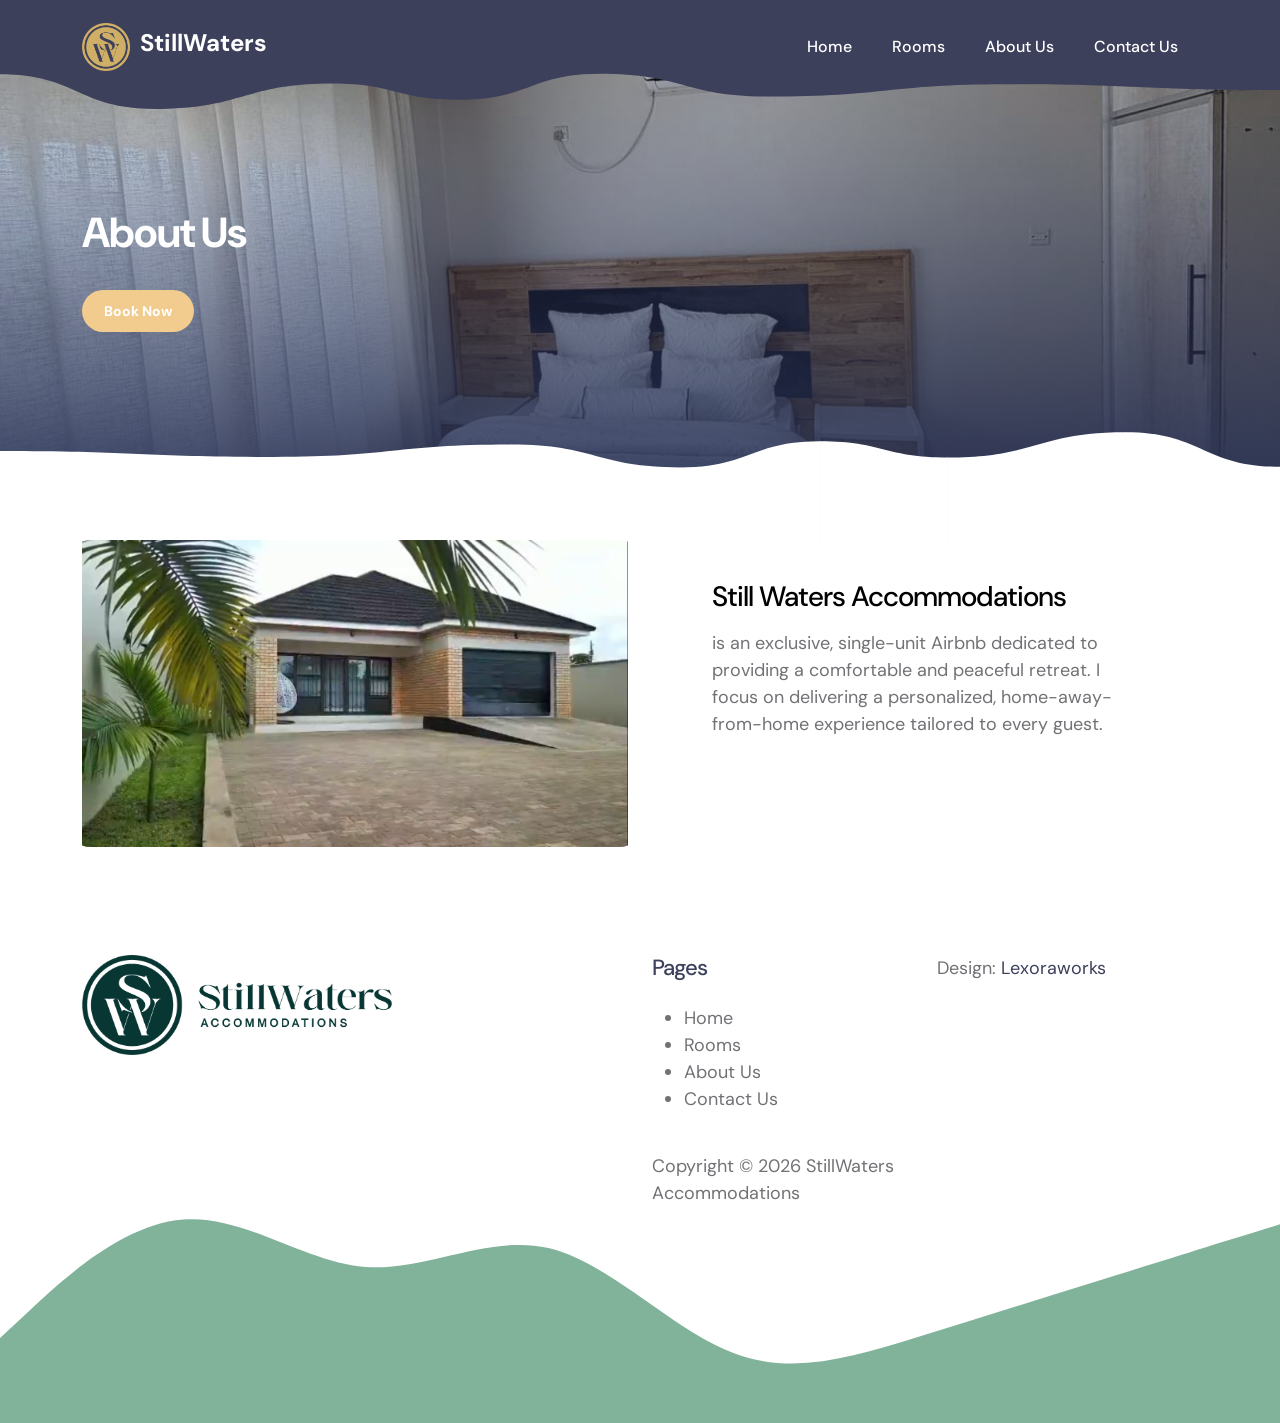
==== aboutUs.html @ 7db66207 "initial stillwaters" ====
<!doctype html>
<html lang="en">
  <head>
    <meta charset="utf-8" />
    <meta name="viewport" content="width=device-width, initial-scale=1" />

    <meta name="description" content="" />
    <meta name="author" content="" />

    <title>About Us</title>

    <!-- CSS FILES -->
    <link rel="preconnect" href="https://fonts.googleapis.com" />

    <link rel="preconnect" href="https://fonts.gstatic.com" crossorigin />

    <link
      href="https://fonts.googleapis.com/css2?family=DM+Sans:ital,wght@0,400;0,500;0,700;1,400&display=swap"
      rel="stylesheet"
    />

    <link href="css/bootstrap.min.css" rel="stylesheet" />

    <link href="css/bootstrap-icons.css" rel="stylesheet" />

    <link href="css/templatemo-tiya-golf-club.css" rel="stylesheet" />

    <!--

TemplateMo 587 Tiya Golf Club

https://templatemo.com/tm-587-tiya-golf-club

-->
  </head>

  <body>
    <main>
      <nav class="navbar navbar-expand-lg">
        <div class="container">
          <a class="navbar-brand d-flex align-items-center" href="index.html">
            <img
              src="/images/logo/Logo Icon copy.png"
              class="navbar-brand-image img-fluid"
              alt="Still Water"
            />
            <span class="navbar-brand-text"> StillWaters </span>
          </a>

          <div class="d-lg-none ms-auto me-3">
            <a
              class="btn custom-btn custom-border-btn"
              data-bs-toggle="offcanvas"
              href="#offcanvasExample"
              role="button"
              aria-controls="offcanvasExample"
              >Member Login</a
            >
          </div>

          <button
            class="navbar-toggler"
            type="button"
            data-bs-toggle="collapse"
            data-bs-target="#navbarNav"
            aria-controls="navbarNav"
            aria-expanded="false"
            aria-label="Toggle navigation"
          >
            <span class="navbar-toggler-icon"></span>
          </button>

          <div class="collapse navbar-collapse" id="navbarNav">
            <ul class="navbar-nav ms-lg-auto">
              <li>
                <a href="index.html" class="nav-link click-scroll">Home</a>
              </li>
              <li>
                <a href="/rooms.html" class="nav-link click-scroll">Rooms</a>
              </li>
              <li>
                <a href="aboutUs.html" class="nav-link click-scroll"
                  >About Us</a
                >
              </li>
              <li>
                <a href="contact.html" class="nav-link click-scroll"
                  >Contact Us</a
                >
              </li>
            </ul>

            <!-- <div class="d-none d-lg-block ms-lg-3">
              <a
                class="btn custom-btn custom-border-btn"
                data-bs-toggle="offcanvas"
                href="#offcanvasExample"
                role="button"
                aria-controls="offcanvasExample"
                >Member Login</a
              >
            </div> -->
          </div>
        </div>
      </nav>

      <div
        class="offcanvas offcanvas-end"
        data-bs-scroll="true"
        tabindex="-1"
        id="offcanvasExample"
        aria-labelledby="offcanvasExampleLabel"
      >
        <div class="offcanvas-header">
          <h5 class="offcanvas-title" id="offcanvasExampleLabel">
            Member Login
          </h5>

          <button
            type="button"
            class="btn-close"
            data-bs-dismiss="offcanvas"
            aria-label="Close"
          ></button>
        </div>

        <div class="offcanvas-body d-flex flex-column">
          <form
            class="custom-form member-login-form"
            action="#"
            method="post"
            role="form"
          >
            <div class="member-login-form-body">
              <div class="mb-4">
                <label class="form-label mb-2" for="member-login-number"
                  >Membership No.</label
                >

                <input
                  type="text"
                  name="member-login-number"
                  id="member-login-number"
                  class="form-control"
                  placeholder="11002560"
                  required
                />
              </div>

              <div class="mb-4">
                <label class="form-label mb-2" for="member-login-password"
                  >Password</label
                >

                <input
                  type="password"
                  name="member-login-password"
                  id="member-login-password"
                  pattern="[0-9a-zA-Z]{4,10}"
                  class="form-control"
                  placeholder="Password"
                  required=""
                />
              </div>

              <div class="form-check mb-4">
                <input
                  class="form-check-input"
                  type="checkbox"
                  value=""
                  id="flexCheckDefault"
                />

                <label class="form-check-label" for="flexCheckDefault">
                  Remember me
                </label>
              </div>

              <div class="col-lg-5 col-md-7 col-8 mx-auto">
                <button type="submit" class="form-control">Login</button>
              </div>

              <div class="text-center my-4">
                <a href="#">Forgotten password?</a>
              </div>
            </div>
          </form>

          <div class="mt-auto mb-5">
            <p>
              <strong class="text-white me-3">Any Questions?</strong>

              <a href="tel: 010-020-0340" class="contact-link">
                010-020-0340
              </a>
            </p>
          </div>
        </div>

        <svg xmlns="http://www.w3.org/2000/svg" viewBox="0 0 1440 320">
          <path
            fill="#3D405B"
            fill-opacity="1"
            d="M0,224L34.3,192C68.6,160,137,96,206,90.7C274.3,85,343,139,411,144C480,149,549,107,617,122.7C685.7,139,754,213,823,240C891.4,267,960,245,1029,224C1097.1,203,1166,181,1234,160C1302.9,139,1371,117,1406,106.7L1440,96L1440,320L1405.7,320C1371.4,320,1303,320,1234,320C1165.7,320,1097,320,1029,320C960,320,891,320,823,320C754.3,320,686,320,617,320C548.6,320,480,320,411,320C342.9,320,274,320,206,320C137.1,320,69,320,34,320L0,320Z"
          ></path>
        </svg>
      </div>

      <section
        class="hero-section hero-50 d-flex justify-content-center align-items-center"
        id="section_1"
      >
        <div class="section-overlay"></div>

        <svg
          viewBox="0 0 1962 178"
          xmlns="http://www.w3.org/2000/svg"
          xmlns:xlink="http://www.w3.org/1999/xlink"
        >
          <path
            fill="#3D405B"
            d="M 0 114 C 118.5 114 118.5 167 237 167 L 237 167 L 237 0 L 0 0 Z"
            stroke-width="0"
          ></path>
          <path
            fill="#3D405B"
            d="M 236 167 C 373 167 373 128 510 128 L 510 128 L 510 0 L 236 0 Z"
            stroke-width="0"
          ></path>
          <path
            fill="#3D405B"
            d="M 509 128 C 607 128 607 153 705 153 L 705 153 L 705 0 L 509 0 Z"
            stroke-width="0"
          ></path>
          <path
            fill="#3D405B"
            d="M 704 153 C 812 153 812 113 920 113 L 920 113 L 920 0 L 704 0 Z"
            stroke-width="0"
          ></path>
          <path
            fill="#3D405B"
            d="M 919 113 C 1048.5 113 1048.5 148 1178 148 L 1178 148 L 1178 0 L 919 0 Z"
            stroke-width="0"
          ></path>
          <path
            fill="#3D405B"
            d="M 1177 148 C 1359.5 148 1359.5 129 1542 129 L 1542 129 L 1542 0 L 1177 0 Z"
            stroke-width="0"
          ></path>
          <path
            fill="#3D405B"
            d="M 1541 129 C 1751.5 129 1751.5 138 1962 138 L 1962 138 L 1962 0 L 1541 0 Z"
            stroke-width="0"
          ></path>
        </svg>

        <div class="container">
          <div class="row">
            <div class="col-lg-6 col-12">
              <h1 class="text-white mb-4 pb-2">About Us</h1>

              <a href="#section_2" class="btn custom-btn smoothscroll me-3"
                >Book Now</a
              >
            </div>
          </div>
        </div>

        <svg
          viewBox="0 0 1962 178"
          xmlns="http://www.w3.org/2000/svg"
          xmlns:xlink="http://www.w3.org/1999/xlink"
        >
          <path
            fill="#ffffff"
            d="M 0 114 C 118.5 114 118.5 167 237 167 L 237 167 L 237 0 L 0 0 Z"
            stroke-width="0"
          ></path>
          <path
            fill="#ffffff"
            d="M 236 167 C 373 167 373 128 510 128 L 510 128 L 510 0 L 236 0 Z"
            stroke-width="0"
          ></path>
          <path
            fill="#ffffff"
            d="M 509 128 C 607 128 607 153 705 153 L 705 153 L 705 0 L 509 0 Z"
            stroke-width="0"
          ></path>
          <path
            fill="#ffffff"
            d="M 704 153 C 812 153 812 113 920 113 L 920 113 L 920 0 L 704 0 Z"
            stroke-width="0"
          ></path>
          <path
            fill="#ffffff"
            d="M 919 113 C 1048.5 113 1048.5 148 1178 148 L 1178 148 L 1178 0 L 919 0 Z"
            stroke-width="0"
          ></path>
          <path
            fill="#ffffff"
            d="M 1177 148 C 1359.5 148 1359.5 129 1542 129 L 1542 129 L 1542 0 L 1177 0 Z"
            stroke-width="0"
          ></path>
          <path
            fill="#ffffff"
            d="M 1541 129 C 1751.5 129 1751.5 138 1962 138 L 1962 138 L 1962 0 L 1541 0 Z"
            stroke-width="0"
          ></path>
        </svg>
      </section>

      <section
        class="events-section events-detail-section section-padding"
        id="section_2"
      >
        <div class="container">
          <div class="row">
            <div class="col-lg-6 custom-block-image-wrap">
              <img
                src="/images/outside2.jpg"
                class="custom-block-image img-fluid"
                alt=""
              />
            </div>
            <div class="col-lg-6 col-md-8 col-12 mx-auto">
              <div class="custom-block-info">
                <h3 class="mb-3">Still Waters Accommodations</h3>

                <p>
                  is an exclusive, single-unit Airbnb dedicated to providing a
                  comfortable and peaceful retreat. I focus on delivering a
                  personalized, home-away-from-home experience tailored to every
                  guest.
                </p>
              </div>
            </div>
          </div>
        </div>
      </section>
    </main>

    <footer class="site-footer">
      <div class="container mt-2">
        <div class="row">
          <div class="col-lg-6 col-12 me-auto mb-5 mb-lg-0">
            <a class="navbar-brand d-flex align-items-center" href="index.html">
              <img
                src="/images/logo/Primary Logo.png"
                alt=""
                style="height: 100px"
              />
            </a>
          </div>

          <div class="col-lg-3 col-12">
            <h5 class="site-footer-title mb-4">Pages</h5>
            <ul>
              <li>
                <a href="index.html" class="nav-link click-scroll">Home</a>
              </li>
              <li>
                <a href="/rooms.html" class="nav-link click-scroll">Rooms</a>
              </li>
              <li>
                <a href="/aboutUs.html" class="nav-link click-scroll"
                  >About Us</a
                >
              </li>
              <li>
                <a href="contact.html" class="nav-link click-scroll"
                  >Contact Us</a
                >
              </li>
            </ul>

            <br />
            <p class="copyright-text">
              Copyright © 2026 StillWaters Accommodations
            </p>
          </div>

          <div class="col-lg-3 col-12 ms-auto">
            <!-- <ul class="social-icon mt-lg-5 mt-3 mb-4">
                                <li class="social-icon-item">
                                    <a href="#" class="social-icon-link bi-instagram"></a>
                                </li>

                                <li class="social-icon-item">
                                    <a href="#" class="social-icon-link bi-twitter"></a>
                                </li>

                                <li class="social-icon-item">
                                    <a href="#" class="social-icon-link bi-whatsapp"></a>
                                </li>
                            </ul> -->
            <p class="copyright-text">
              Design:
              <a href="https://lexoraworks.com/" target="_blank">Lexoraworks</a>
            </p>
          </div>
        </div>
      </div>

      <svg xmlns="http://www.w3.org/2000/svg" viewBox="0 0 1440 320">
        <path
          fill="#81B29A"
          fill-opacity="1"
          d="M0,224L34.3,192C68.6,160,137,96,206,90.7C274.3,85,343,139,411,144C480,149,549,107,617,122.7C685.7,139,754,213,823,240C891.4,267,960,245,1029,224C1097.1,203,1166,181,1234,160C1302.9,139,1371,117,1406,106.7L1440,96L1440,320L1405.7,320C1371.4,320,1303,320,1234,320C1165.7,320,1097,320,1029,320C960,320,891,320,823,320C754.3,320,686,320,617,320C548.6,320,480,320,411,320C342.9,320,274,320,206,320C137.1,320,69,320,34,320L0,320Z"
        ></path>
      </svg>
    </footer>

    <!-- JAVASCRIPT FILES -->
    <script src="js/jquery.min.js"></script>
    <script src="js/bootstrap.bundle.min.js"></script>
    <script src="js/jquery.sticky.js"></script>
    <script src="js/custom.js"></script>
  </body>
</html>
---- css/templatemo-tiya-golf-club.css ----
/*

TemplateMo 587 Tiya Golf Club

https://templatemo.com/tm-587-tiya-golf-club

*/

/*---------------------------------------
  CUSTOM PROPERTIES ( VARIABLES )             
-----------------------------------------*/
:root {
  --white-color: #ffffff;
  --primary-color: #81b29a;
  --secondary-color: #3d405b;
  --section-bg-color: #f4f1de;
  --custom-btn-bg-color: #f2cc8f;
  --custom-btn-bg-hover-color: #e07a5f;
  --dark-color: #000000;
  --p-color: #717275;
  --link-hover-color: #f2cc8f;

  --body-font-family: "DM Sans", sans-serif;

  --h1-font-size: 42px;
  --h2-font-size: 36px;
  --h3-font-size: 28px;
  --h4-font-size: 24px;
  --h5-font-size: 22px;
  --h6-font-size: 20px;
  --p-font-size: 18px;
  --menu-font-size: 16px;
  --btn-font-size: 14px;

  --border-radius-large: 100px;
  --border-radius-medium: 20px;
  --border-radius-small: 10px;

  --font-weight-normal: 400;
  --font-weight-medium: 500;
  --font-weight-bold: 700;
}

body {
  background-color: var(--white-color);
  font-family: var(--body-font-family);
}

/*---------------------------------------
  TYPOGRAPHY               
-----------------------------------------*/

h2,
h3,
h4,
h5,
h6 {
  color: var(--dark-color);
}

h1,
h2,
h3,
h4,
h5,
h6 {
  font-weight: var(--font-weight-medium);
  letter-spacing: -1px;
}

h1 {
  font-size: var(--h1-font-size);
  font-weight: var(--font-weight-bold);
}

h2 {
  font-size: var(--h2-font-size);
  font-weight: var(--font-weight-bold);
}

h3 {
  font-size: var(--h3-font-size);
}

h4 {
  font-size: var(--h4-font-size);
}

h5 {
  font-size: var(--h5-font-size);
}

h6 {
  font-size: var(--h6-font-size);
}

p {
  color: var(--p-color);
  font-size: var(--p-font-size);
  font-weight: var(--font-weight-normal);
}

ul li {
  color: var(--p-color);
  font-size: var(--p-font-size);
  font-weight: var(--font-weight-normal);
}

a,
button {
  touch-action: manipulation;
  transition: all 0.3s;
}

a {
  display: inline-block;
  color: var(--secondary-color);
  text-decoration: none;
}

a:hover {
  color: var(--link-hover-color);
}

b,
strong {
  font-weight: var(--font-weight-bold);
}

/*---------------------------------------
  SECTION               
-----------------------------------------*/
.section-bg {
  background-color: var(--section-bg-color);
}

.section-padding {
  padding-top: 100px;
  padding-bottom: 100px;
}

.section-overlay {
  content: "";
  background: rgba(0, 0, 0, 0)
    linear-gradient(rgba(39, 48, 83, 0.01) 0%, rgb(39, 48, 83) 100%) repeat
    scroll 0% 0%;
  position: absolute;
  top: 0;
  right: 0;
  bottom: 0;
  left: 0;
}

::selection {
  background-color: var(--primary-color);
  color: var(--white-color);
}

/*---------------------------------------
  ANIMATED HEADLINE               
-----------------------------------------*/
.cd-words-wrapper {
  display: inline-block;
  position: relative;
  text-align: left;
}

.cd-words-wrapper b {
  color: var(--link-hover-color);
  display: inline-block;
  position: absolute;
  white-space: nowrap;
  left: 0;
  top: 0;
}

.cd-words-wrapper b.is-visible {
  position: relative;
}

.no-js .cd-words-wrapper b {
  opacity: 0;
}

.no-js .cd-words-wrapper b.is-visible {
  opacity: 1;
}

.cd-headline.rotate-1 .cd-words-wrapper {
  -webkit-perspective: 300px;
  -moz-perspective: 300px;
  perspective: 300px;
}
.cd-headline.rotate-1 b {
  opacity: 0;
  -webkit-transform-origin: 50% 100%;
  -moz-transform-origin: 50% 100%;
  -ms-transform-origin: 50% 100%;
  -o-transform-origin: 50% 100%;
  transform-origin: 50% 100%;
  -webkit-transform: rotateX(180deg);
  -moz-transform: rotateX(180deg);
  -ms-transform: rotateX(180deg);
  -o-transform: rotateX(180deg);
  transform: rotateX(180deg);
}
.cd-headline.rotate-1 b.is-visible {
  opacity: 1;
  -webkit-transform: rotateX(0deg);
  -moz-transform: rotateX(0deg);
  -ms-transform: rotateX(0deg);
  -o-transform: rotateX(0deg);
  transform: rotateX(0deg);
  -webkit-animation: cd-rotate-1-in 1.2s;
  -moz-animation: cd-rotate-1-in 1.2s;
  animation: cd-rotate-1-in 1.2s;
}
.cd-headline.rotate-1 b.is-hidden {
  -webkit-transform: rotateX(180deg);
  -moz-transform: rotateX(180deg);
  -ms-transform: rotateX(180deg);
  -o-transform: rotateX(180deg);
  transform: rotateX(180deg);
  -webkit-animation: cd-rotate-1-out 1.2s;
  -moz-animation: cd-rotate-1-out 1.2s;
  animation: cd-rotate-1-out 1.2s;
}

@-webkit-keyframes cd-rotate-1-in {
  0% {
    -webkit-transform: rotateX(180deg);
    opacity: 0;
  }
  35% {
    -webkit-transform: rotateX(120deg);
    opacity: 0;
  }
  65% {
    opacity: 0;
  }
  100% {
    -webkit-transform: rotateX(360deg);
    opacity: 1;
  }
}
@-moz-keyframes cd-rotate-1-in {
  0% {
    -moz-transform: rotateX(180deg);
    opacity: 0;
  }
  35% {
    -moz-transform: rotateX(120deg);
    opacity: 0;
  }
  65% {
    opacity: 0;
  }
  100% {
    -moz-transform: rotateX(360deg);
    opacity: 1;
  }
}
@keyframes cd-rotate-1-in {
  0% {
    -webkit-transform: rotateX(180deg);
    -moz-transform: rotateX(180deg);
    -ms-transform: rotateX(180deg);
    -o-transform: rotateX(180deg);
    transform: rotateX(180deg);
    opacity: 0;
  }
  35% {
    -webkit-transform: rotateX(120deg);
    -moz-transform: rotateX(120deg);
    -ms-transform: rotateX(120deg);
    -o-transform: rotateX(120deg);
    transform: rotateX(120deg);
    opacity: 0;
  }
  65% {
    opacity: 0;
  }
  100% {
    -webkit-transform: rotateX(360deg);
    -moz-transform: rotateX(360deg);
    -ms-transform: rotateX(360deg);
    -o-transform: rotateX(360deg);
    transform: rotateX(360deg);
    opacity: 1;
  }
}
@-webkit-keyframes cd-rotate-1-out {
  0% {
    -webkit-transform: rotateX(0deg);
    opacity: 1;
  }
  35% {
    -webkit-transform: rotateX(-40deg);
    opacity: 1;
  }
  65% {
    opacity: 0;
  }
  100% {
    -webkit-transform: rotateX(180deg);
    opacity: 0;
  }
}
@-moz-keyframes cd-rotate-1-out {
  0% {
    -moz-transform: rotateX(0deg);
    opacity: 1;
  }
  35% {
    -moz-transform: rotateX(-40deg);
    opacity: 1;
  }
  65% {
    opacity: 0;
  }
  100% {
    -moz-transform: rotateX(180deg);
    opacity: 0;
  }
}
@keyframes cd-rotate-1-out {
  0% {
    -webkit-transform: rotateX(0deg);
    -moz-transform: rotateX(0deg);
    -ms-transform: rotateX(0deg);
    -o-transform: rotateX(0deg);
    transform: rotateX(0deg);
    opacity: 1;
  }
  35% {
    -webkit-transform: rotateX(-40deg);
    -moz-transform: rotateX(-40deg);
    -ms-transform: rotateX(-40deg);
    -o-transform: rotateX(-40deg);
    transform: rotateX(-40deg);
    opacity: 1;
  }
  65% {
    opacity: 0;
  }
  100% {
    -webkit-transform: rotateX(180deg);
    -moz-transform: rotateX(180deg);
    -ms-transform: rotateX(180deg);
    -o-transform: rotateX(180deg);
    transform: rotateX(180deg);
    opacity: 0;
  }
}

/*---------------------------------------
  CUSTOM BUTTON               
-----------------------------------------*/
.custom-btn {
  background: var(--custom-btn-bg-color);
  border: 2px solid transparent;
  border-radius: var(--border-radius-large);
  color: var(--white-color);
  font-size: var(--btn-font-size);
  font-weight: var(--font-weight-bold);
  line-height: normal;
  transition: all 0.3s;
  padding: 10px 20px;
}

.custom-btn:hover {
  background: var(--custom-btn-bg-hover-color);
  color: var(--white-color);
}

.custom-border-btn {
  background: transparent;
  border: 2px solid var(--custom-btn-bg-color);
  color: var(--custom-btn-bg-color);
}

.custom-border-btn:hover {
  background: var(--custom-btn-bg-color);
  border-color: transparent;
  color: var(--white-color);
}

.custom-btn-bg-white {
  border-color: var(--white-color);
  color: var(--white-color);
}

.custom-btn-group .link {
  color: var(--white-color);
  font-weight: var(--font-weight-medium);
}

.custom-btn-group .link:hover {
  color: var(--link-hover-color);
}

/*---------------------------------------
  NAVIGATION BAR & OFFCANVAS              
-----------------------------------------*/
.offcanvas {
  background-color: var(--primary-color);
  padding: 30px;
}

.offcanvas.offcanvas-end {
  border-left: 0;
}

.offcanvas-header .btn-close {
  transition: all 0.3s;
}

.offcanvas-header .btn-close:hover {
  transform: rotate(180deg);
}

.offcanvas svg {
  position: absolute;
  bottom: 0;
  right: 0;
  left: 0;
}

.sticky-wrapper {
  position: absolute;
  top: 0;
  right: 0;
  left: 0;
}

.sticky-wrapper.is-sticky .navbar {
  background-color: rgb(61 64 91);
}

.navbar {
  background: transparent;
  z-index: 99;
  padding-top: 15px;
  padding-bottom: 15px;
}

.navbar-brand,
.navbar-brand:hover {
  font-size: var(--h4-font-size);
  font-weight: var(--font-weight-bold);
  display: block;
  color: var(--dark-color);
  max-width: 48px;
}

.navbar .navbar-brand,
.navbar .navbar-brand:hover {
  color: var(--white-color);
}

.navbar .navbar-brand-image {
  /* filter: brightness(0) invert(1); */
}

.navbar-brand-image {
  width: 48px;
  height: 48px;
}

.navbar-brand-text {
  line-height: normal;
  margin-left: 10px;
  position: relative;
  bottom: 5px;
}

.navbar-brand-text small {
  display: block;
  font-size: 10px;
  line-height: 1;
  text-transform: uppercase;
}

.navbar-expand-lg .navbar-nav .nav-link {
  border-radius: var(--border-radius-large);
  margin: 10px;
  padding: 10px;
}

.navbar-nav .nav-link {
  display: inline-block;
  color: var(--white-color);
  font-size: var(--menu-font-size);
  font-weight: var(--font-weight-medium);
  padding-top: 15px;
  padding-bottom: 15px;
}

.navbar-nav .nav-link.active,
.navbar-nav .nav-link:hover {
  color: var(--link-hover-color);
}

.navbar .dropdown-menu {
  background: var(--white-color);
  box-shadow: 0 1rem 3rem rgba(0, 0, 0, 0.175);
  border: 0;
  display: inherit;
  opacity: 0;
  min-width: 9rem;
  margin-top: 20px;
  padding: 13px 0 10px 0;
  transition: all 0.3s;
  pointer-events: none;
}

.navbar .dropdown-menu::before {
  content: "";
  width: 0;
  height: 0;
  border-left: 20px solid transparent;
  border-right: 20px solid transparent;
  border-bottom: 15px solid var(--white-color);
  position: absolute;
  top: -10px;
  left: 10px;
}

.navbar .dropdown-item {
  display: inline-block;
  color: var(--p-color);
  font-size: var(--menu-font-size);
  font-weight: var(--font-weight-medium);
  position: relative;
}

.navbar .dropdown-item.active,
.navbar .dropdown-item:active,
.navbar .dropdown-item:focus,
.navbar .dropdown-item:hover {
  background: transparent;
  color: var(--link-hover-color);
}

.navbar .dropdown-toggle::after {
  content: "\f282";
  display: inline-block;
  font-family: bootstrap-icons !important;
  font-size: var(--copyright-font-size);
  font-style: normal;
  font-weight: normal !important;
  font-variant: normal;
  text-transform: none;
  line-height: 1;
  vertical-align: -0.125em;
  -webkit-font-smoothing: antialiased;
  -moz-osx-font-smoothing: grayscale;
  position: relative;
  left: 2px;
  border: 0;
}

@media screen and (min-width: 992px) {
  .navbar .dropdown:hover .dropdown-menu {
    opacity: 1;
    margin-top: 0;
    pointer-events: auto;
  }
}

.navbar-toggler {
  border: 0;
  padding: 0;
  cursor: pointer;
  margin: 0;
  width: 30px;
  height: 35px;
  outline: none;
}

.navbar-toggler:focus {
  outline: none;
  box-shadow: none;
}

.navbar-toggler[aria-expanded="true"] .navbar-toggler-icon {
  background: transparent;
}

.navbar-toggler[aria-expanded="true"] .navbar-toggler-icon:before,
.navbar-toggler[aria-expanded="true"] .navbar-toggler-icon:after {
  transition:
    top 300ms 50ms ease,
    -webkit-transform 300ms 350ms ease;
  transition:
    top 300ms 50ms ease,
    transform 300ms 350ms ease;
  transition:
    top 300ms 50ms ease,
    transform 300ms 350ms ease,
    -webkit-transform 300ms 350ms ease;
  top: 0;
}

.navbar-toggler[aria-expanded="true"] .navbar-toggler-icon:before {
  transform: rotate(45deg);
}

.navbar-toggler[aria-expanded="true"] .navbar-toggler-icon:after {
  transform: rotate(-45deg);
}

.navbar-toggler .navbar-toggler-icon {
  background: var(--white-color);
  transition: background 10ms 300ms ease;
  display: block;
  width: 30px;
  height: 2px;
  position: relative;
}

.navbar-toggler .navbar-toggler-icon:before,
.navbar-toggler .navbar-toggler-icon:after {
  transition:
    top 300ms 350ms ease,
    -webkit-transform 300ms 50ms ease;
  transition:
    top 300ms 350ms ease,
    transform 300ms 50ms ease;
  transition:
    top 300ms 350ms ease,
    transform 300ms 50ms ease,
    -webkit-transform 300ms 50ms ease;
  position: absolute;
  right: 0;
  left: 0;
  background: var(--white-color);
  width: 30px;
  height: 2px;
  content: "";
}

.navbar-toggler .navbar-toggler-icon::before {
  top: -8px;
}

.navbar-toggler .navbar-toggler-icon::after {
  top: 8px;
}

/*---------------------------------------
  HERO        
-----------------------------------------*/
.hero-section {
  background-image: url("../images/bedroom2.jpeg");
  background-repeat: no-repeat;
  background-size: cover;
  background-position: center;
  position: relative;
  padding-top: 100px;
  padding-bottom: 100px;
  height: 100vh;
  min-height: 670px;
  margin-bottom: -90px;
}

.hero-50 {
  height: auto;
  min-height: 540px;
  margin-bottom: -100px;
}

.hero-50 .container + svg {
  transform: rotate(180deg);
}

.hero-section .ratio {
  border-radius: var(--border-radius-medium);
  overflow: hidden;
}

.hero-section svg {
  position: absolute;
  right: 0;
  left: 0;
}

.hero-section > svg {
  top: 0;
}

.hero-section .container + svg {
  top: auto;
  bottom: -1px;
}

.hero-section .row {
  position: relative;
  z-index: 22;
}

/*---------------------------------------
  BACKGROUND IMAGE SECTION        
-----------------------------------------*/
.section-bg-image {
  background-image: url("../images/frederik-rosar-NDSZcCfnsbY-unsplash.jpg");
  background-repeat: no-repeat;
  background-size: cover;
  background-position: center;
  position: relative;
  margin-bottom: -70px;
}

.section-bg-image .container + svg {
  transform: rotate(180deg);
  position: relative;
  bottom: -1px;
}

.section-bg-image-block {
  backdrop-filter: blur(5px) saturate(180%);
  -webkit-backdrop-filter: blur(5px) saturate(180%);
  background-color: rgba(255, 255, 255, 0.75);
  border-radius: var(--border-radius-medium);
  border: 1px solid rgba(209, 213, 219, 0.3);
  border-radius: var(--border-radius-medium);
  padding: 50px;
}

.section-bg-image-block .input-group {
  background-color: var(--white-color);
  border-radius: var(--border-radius-large);
  padding: 10px 15px;
}

.section-bg-image-block .input-group-text {
  background-color: transparent;
  border: 0;
}

.section-bg-image-block input[type="email"] {
  border: 0;
  box-shadow: none;
  margin-bottom: 0;
  padding-left: 0;
}

.section-bg-image-block button[type="submit"] {
  background-color: var(--primary-color);
  border: 0;
  border-radius: var(--border-radius-large) !important;
  color: var(--white-color);
  max-width: 150px;
}

/*---------------------------------------
  ABOUT SECTOIN              
-----------------------------------------*/
.about-section {
  padding-bottom: 70px;
}

.member-block-image-wrap {
  border-radius: var(--border-radius-medium);
  position: relative;
  overflow: hidden;
}

.member-block-image-wrap:hover .member-block-image {
  transform: scale(1.2);
}

.member-block-image-wrap:hover .social-icon {
  opacity: 1;
}

.member-block-image-wrap .social-icon {
  background-color: var(--white-color);
  border-radius: var(--border-radius-large);
  position: absolute;
  top: 50%;
  left: 50%;
  transform: translate(-50%, -50%);
  opacity: 0;
  transition: all 0.5s;
  padding: 15px 20px;
  width: auto;
}

.member-block-image {
  transition: all 0.3s;
}

.member-block-info {
  padding: 10px;
}

.member-block-info h4,
.member-block-info p {
  margin-bottom: 0;
}

/*---------------------------------------
  CUSTOM BLOCK              
-----------------------------------------*/
.custom-block {
  border-radius: var(--border-radius-medium);
  position: relative;
  overflow: hidden;
  padding: 30px 20px;
}

.custom-block-bg {
  background: var(--white-color);
}

.custom-block-date-wrap {
  background-color: var(--primary-color);
  border-radius: var(--border-radius-medium);
  text-align: center;
  padding: 20px 30px;
}

.custom-block-date {
  font-size: var(--h1-font-size);
}

.custom-block-image-wrap {
  border-radius: var(--border-radius-medium);
  position: relative;
  overflow: hidden;
}

.custom-block-image-wrap:hover .custom-block-image {
  transform: scale(1.2);
}

.custom-block-image-wrap:hover .custom-block-icon {
  opacity: 1;
}

.custom-block-image {
  transition: all 0.3s;
}

.custom-block-image-wrap .custom-block-date-wrap,
.custom-block-image-wrap .custom-btn-wrap {
  position: absolute;
  bottom: 0;
}

.custom-block-image-wrap .custom-block-date-wrap {
  border-radius: 0;
  left: 0;
  width: 50%;
  padding: 12.3px 20px;
}

.custom-block-image-wrap .custom-btn-wrap {
  right: 0;
  width: 50%;
}

.custom-block-image-wrap .custom-btn {
  border-radius: 0;
  display: block;
  padding: 15px 20px;
}

.custom-block-info {
  padding-top: 10px;
}

.custom-block-image-wrap + .custom-block-info {
  padding-top: 20px;
}

.custom-block-span {
  color: var(--secondary-color);
  font-weight: var(--font-weight-bold);
  min-width: 110px;
  margin-right: 10px;
}

.custom-block-icon {
  background: var(--custom-btn-bg-color);
  border-radius: var(--border-radius-large);
  color: var(--white-color);
  width: 60px;
  height: 60px;
  line-height: 60px;
  text-align: center;
  font-size: var(--h3-font-size);
  position: absolute;
  top: 50%;
  left: 50%;
  transform: translate(-50%, -50%);
  opacity: 0;
  transition: all 0.5s;
}

.custom-block-icon:hover {
  background: var(--custom-btn-bg-hover-color);
  color: var(--white-color);
}

/*---------------------------------------
  EVENTS SECTION            
-----------------------------------------*/
.events-section.section-bg .container > .row {
  margin-right: 5px;
  margin-left: 5px;
}

.events-section.section-bg .container > .row .row {
  margin: auto;
}

.events-listing-section {
  margin-bottom: 100px;
}

.events-detail-section .custom-block-info {
  padding: 40px 60px;
}

.events-detail-info {
  background-color: var(--section-bg-color);
  border-radius: var(--border-radius-medium);
  padding: 50px 25px;
}

.events-title {
  font-size: var(--h3-font-size);
  font-weight: var(--font-weight-medium);
}

/*---------------------------------------
  MEMBERSHIP SECTION            
-----------------------------------------*/
.membership-section .container {
  position: relative;
  z-index: 2;
}

.table-responsive {
  border-radius: var(--border-radius-medium);
}

.table-responsive tbody,
.table-responsive td,
.table-responsive tfoot,
.table-responsive th,
.table-responsive thead,
.table-responsive tr {
  border: 0;
}

.table-responsive thead tr {
  background-color: var(--secondary-color);
  color: var(--white-color);
}

.table-responsive thead th {
  padding: 22px 16px !important;
}

.table-responsive tbody tr:nth-child(even) {
  background-color: var(--section-bg-color);
}

.table > :not(caption) > * > * {
  padding: 18px 16px;
}

.table-responsive .bi-check-circle-fill {
  color: var(--primary-color);
}

.table-responsive .bi-x-circle-fill {
  color: var(--custom-btn-bg-hover-color);
}

.membership-form {
  background-color: var(--secondary-color);
  border-radius: var(--border-radius-medium);
  padding: 35px;
}

.membership-form .form-floating > textarea {
  border-radius: var(--border-radius-medium);
  height: 100px;
}

/*---------------------------------------
  CONTACT               
-----------------------------------------*/
.contact-form .form-floating > textarea {
  border-radius: var(--border-radius-medium);
  height: 120px;
}

.contact-info {
  position: relative;
}

.contact-info-item {
  background: var(--secondary-color);
  border-radius: var(--border-radius-medium);
  position: absolute;
  overflow: hidden;
  top: 50%;
  left: 50%;
  transform: translate(-50%, -50%);
  text-align: center;
}

.contact-info-body {
  padding: 20px 30px;
}

.contact-info-body strong,
.contact-info-item a {
  color: var(--white-color);
}

.contact-info-footer {
  background-color: var(--custom-btn-bg-hover-color);
  padding: 10px 20px;
  transition: all 0.3s;
}

.contact-info-footer:hover {
  background-color: var(--custom-btn-bg-color);
}

.contact-info-footer a {
  display: block;
  font-weight: var(--font-weight-bold);
}

/*---------------------------------------
  SITE FOOTER            
-----------------------------------------*/
.site-footer {
  position: relative;
  padding-bottom: 200px;
}

.site-footer .container {
  position: relative;
  z-index: 2;
}

.site-footer svg {
  position: absolute;
  bottom: 0;
  right: 0;
  left: 0;
  pointer-events: none;
}

.site-footer-title {
  color: var(--secondary-color);
}

.site-footer p span {
  font-weight: var(--font-weight-medium);
  margin-right: auto;
}

/*---------------------------------------
  CUSTOM FORM               
-----------------------------------------*/
.custom-form .form-control {
  border-radius: var(--border-radius-large);
  border-width: 2px;
  box-shadow: none;
  color: var(--p-color);
  margin-bottom: 20px;
  padding: 10px;
  padding-left: 20px;
  outline: none;
}

.custom-form .form-control:focus,
.custom-form .form-control:hover {
  border-color: var(--dark-color);
}

.form-floating > label {
  padding-left: 20px;
}

.custom-form button[type="submit"] {
  background: var(--custom-btn-bg-color);
  border: none;
  border-radius: var(--border-radius-large);
  color: var(--white-color);
  font-size: var(--p-font-size);
  font-weight: var(--font-weight-medium);
  transition: all 0.3s;
  margin-bottom: 0;
  padding-left: 10px;
}

.custom-form button[type="submit"]:hover,
.custom-form button[type="submit"]:focus {
  background: var(--custom-btn-bg-hover-color);
  border-color: transparent;
}

.header-form {
  position: relative;
}

.header-form .form-control {
  padding-left: 42px;
}

.header-form-icon {
  width: 24px;
  position: absolute;
  top: 0;
  margin: 12px;
  margin-left: 15px;
}

/*---------------------------------------
  SOCIAL ICON               
-----------------------------------------*/
.social-icon {
  margin: 0;
  padding: 0;
}

.social-icon-item {
  list-style: none;
  display: inline-block;
  vertical-align: top;
}

.social-icon-link {
  background: var(--secondary-color);
  border-radius: var(--border-radius-large);
  color: var(--white-color);
  font-size: var(--btn-font-size);
  display: block;
  margin-right: 5px;
  text-align: center;
  width: 35px;
  height: 35px;
  line-height: 36px;
  transition:
    background 0.2s,
    color 0.2s;
}

.social-icon-link:hover {
  background: var(--primary-color);
  color: var(--white-color);
}

/*---------------------------------------
  RESPONSIVE STYLES               
-----------------------------------------*/
@media screen and (max-width: 991px) {
  h1 {
    font-size: 36px;
  }

  h2 {
    font-size: 28px;
  }

  h3 {
    font-size: 22px;
  }

  h4 {
    font-size: 20px;
  }

  h5 {
    font-size: 18px;
  }

  h6 {
    font-size: 16px;
  }

  .section-padding {
    padding-top: 50px;
    padding-bottom: 50px;
  }

  .navbar {
    background-color: var(--secondary-color);
  }

  .navbar-nav .dropdown-menu {
    position: relative;
    left: 10px;
    opacity: 1;
    pointer-events: auto;
    max-width: 155px;
    margin-top: 15px;
    margin-bottom: 15px;
  }

  .navbar-expand-lg .navbar-nav {
    padding-top: 15px;
    padding-bottom: 10px;
  }

  .navbar-expand-lg .navbar-nav .nav-link {
    margin: 5px;
    padding: 0;
  }

  .hero-section {
    position: relative;
    top: 82px;
    margin-bottom: 82px;
  }

  .events-listing-section {
    margin-bottom: 50px;
  }

  .events-detail-section .custom-block-info {
    padding: 40px;
  }

  .events-detail-info {
    padding: 35px 25px;
  }

  .contact-info-item {
    width: 60%;
  }

  .events-detail-section .contact-info-item {
    width: 70%;
  }

  .section-bg-image {
    margin-bottom: 0;
  }

  .section-bg-image-block {
    padding: 30px;
  }

  .site-footer {
    padding-top: 20px;
    padding-bottom: 100px;
  }
}

@media screen and (max-width: 480px) {
  .navbar-brand {
    font-size: var(--p-font-size);
  }

  .navbar-brand-icon {
    width: 30px;
    height: 30px;
  }

  .navbar-brand-icon::after {
    top: 5px;
  }

  .section-bg-image-block {
    padding: 30px;
  }

  .contact-info-item {
    width: 72%;
  }
}

@media screen and (max-width: 360px) {
  .custom-btn {
    font-size: 12px;
    padding: 4px 12px;
  }
}

/* CTA section */
.cta-section {
  background:
    linear-gradient(rgba(0, 0, 0, 0.6), rgba(0, 0, 0, 0.6)),
    url("/images/bedroom2.jpeg") center/cover no-repeat;
  min-height: 350px;
  padding: 80px 0;
}
.cta-section p {
  color: wheat;
}

.cta-section h2 {
  letter-spacing: 1px;
  color: white;
}

.cta-section .btn-warning {
  background-color: #d4af37;
  border: none;
}

.cta-section .btn-warning:hover {
  background-color: #b9962e;
}
/* overview proparties imagtes/ rooms */
.property-card {
  transition:
    transform 0.3s ease,
    box-shadow 0.3s ease;
}

.property-card:hover {
  transform: translateY(-8px);
  box-shadow: 0 15px 35px rgba(0, 0, 0, 0.15);
}

.card-img-top {
  height: 300px;
  object-fit: cover;
}

/* what we offer section */
.offer-box {
  transition: all 0.3s ease;
  background: #ffffff;
}

.offer-box:hover {
  transform: translateY(-6px);
  box-shadow: 0 12px 25px rgba(0, 0, 0, 0.1);
}
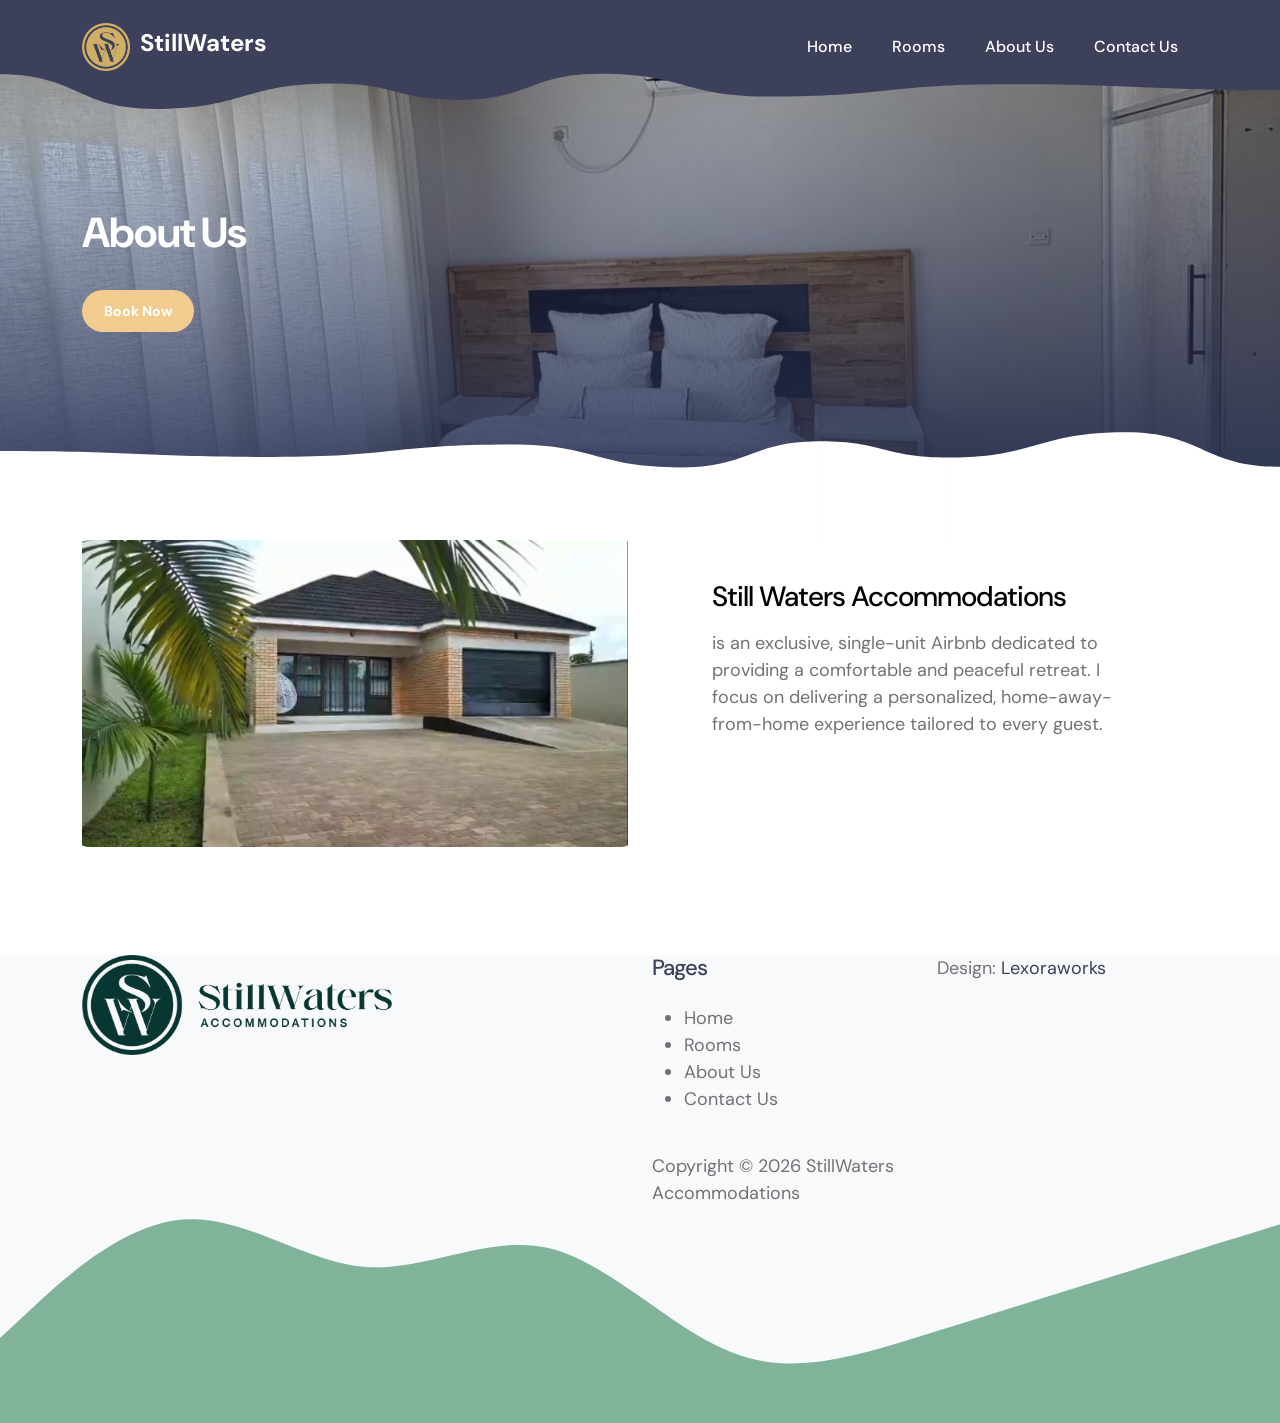
==== commit c72d22ec: "footer and booking link btn updated" ====
--- a/aboutUs.html
+++ b/aboutUs.html
@@ -339,7 +339,7 @@
       </section>
     </main>
 
-    <footer class="site-footer">
+    <footer class="site-footer bg-light">
       <div class="container mt-2">
         <div class="row">
           <div class="col-lg-6 col-12 me-auto mb-5 mb-lg-0">
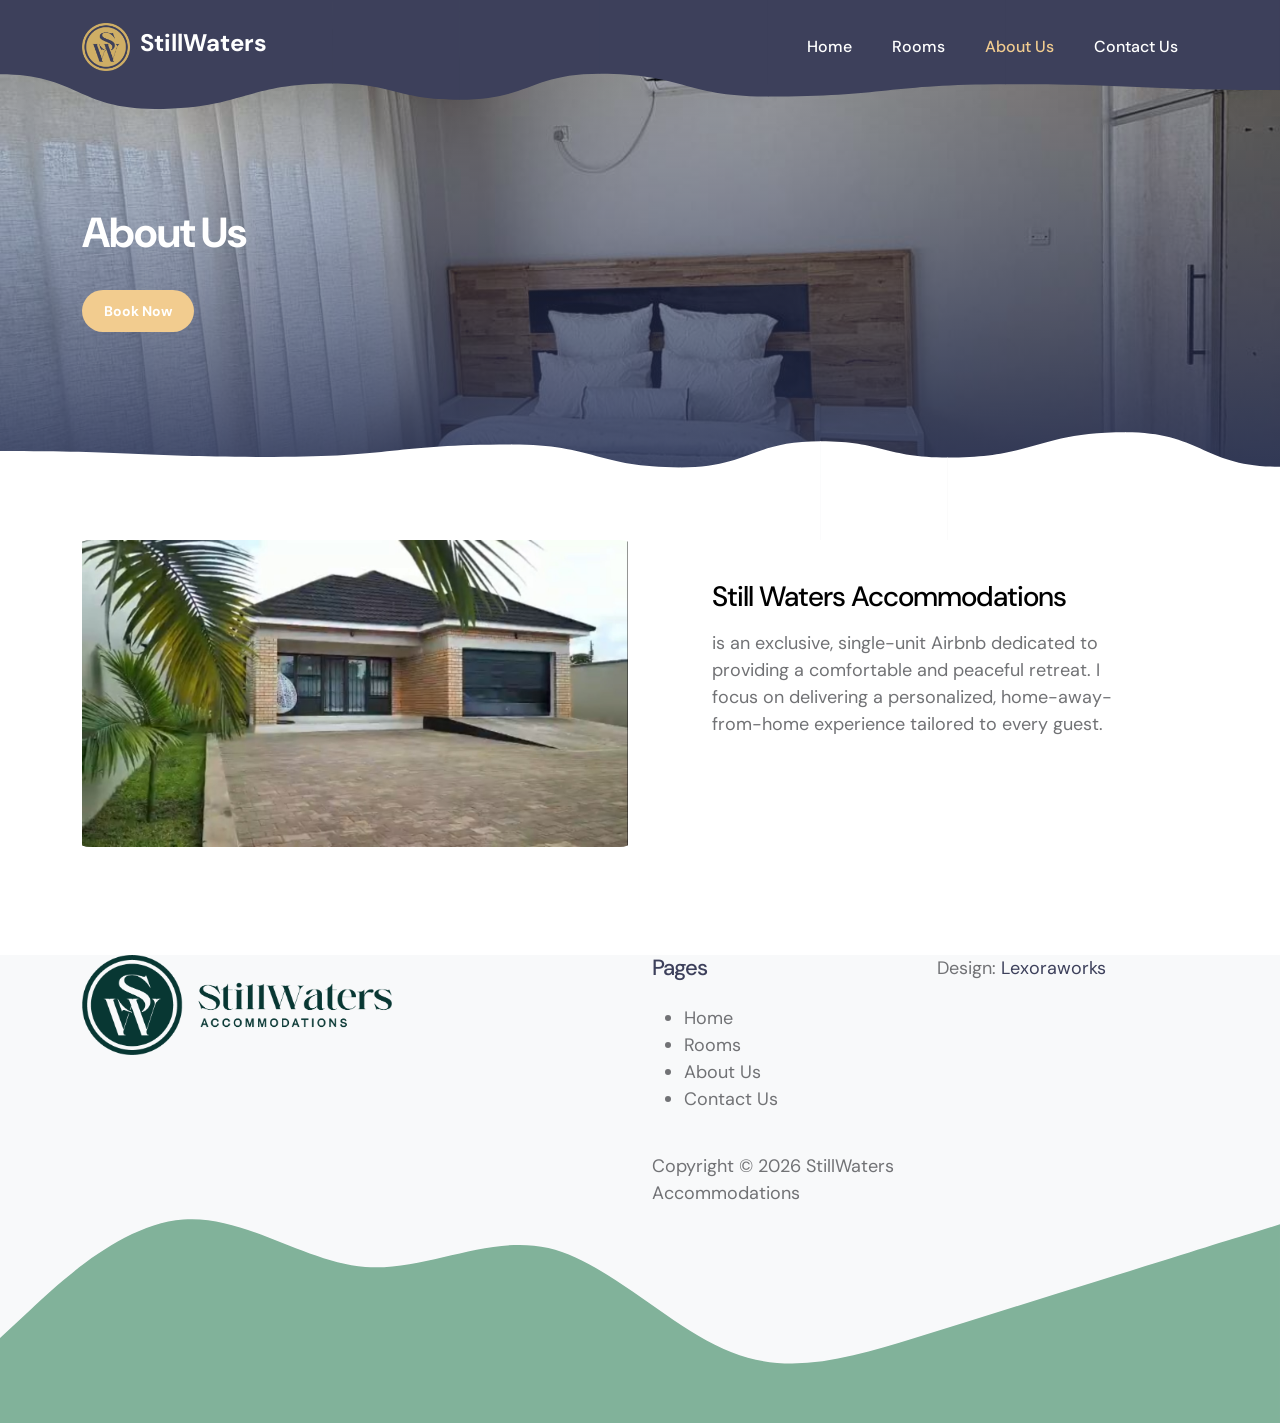
==== commit 86d76d4a: "nav bar  active links" ====
--- a/aboutUs.html
+++ b/aboutUs.html
@@ -47,7 +47,7 @@
             <span class="navbar-brand-text"> StillWaters </span>
           </a>
 
-          <div class="d-lg-none ms-auto me-3">
+          <!-- <div class="d-lg-none ms-auto me-3">
             <a
               class="btn custom-btn custom-border-btn"
               data-bs-toggle="offcanvas"
@@ -56,7 +56,7 @@
               aria-controls="offcanvasExample"
               >Member Login</a
             >
-          </div>
+          </div> -->
 
           <button
             class="navbar-toggler"
@@ -79,7 +79,7 @@
                 <a href="/rooms.html" class="nav-link click-scroll">Rooms</a>
               </li>
               <li>
-                <a href="aboutUs.html" class="nav-link click-scroll"
+                <a href="aboutUs.html" class="nav-link click-scroll active"
                   >About Us</a
                 >
               </li>
@@ -259,7 +259,9 @@
             <div class="col-lg-6 col-12">
               <h1 class="text-white mb-4 pb-2">About Us</h1>
 
-              <a href="#section_2" class="btn custom-btn smoothscroll me-3"
+              <a
+                href="https://wa.me/60102500462?text=Hello%2C%20I%20would%20like%20to%20ask%20if%20there%20is%20space%20available%20for%20reservation.%20Thank%20you."
+                class="btn custom-btn smoothscroll me-3"
                 >Book Now</a
               >
             </div>
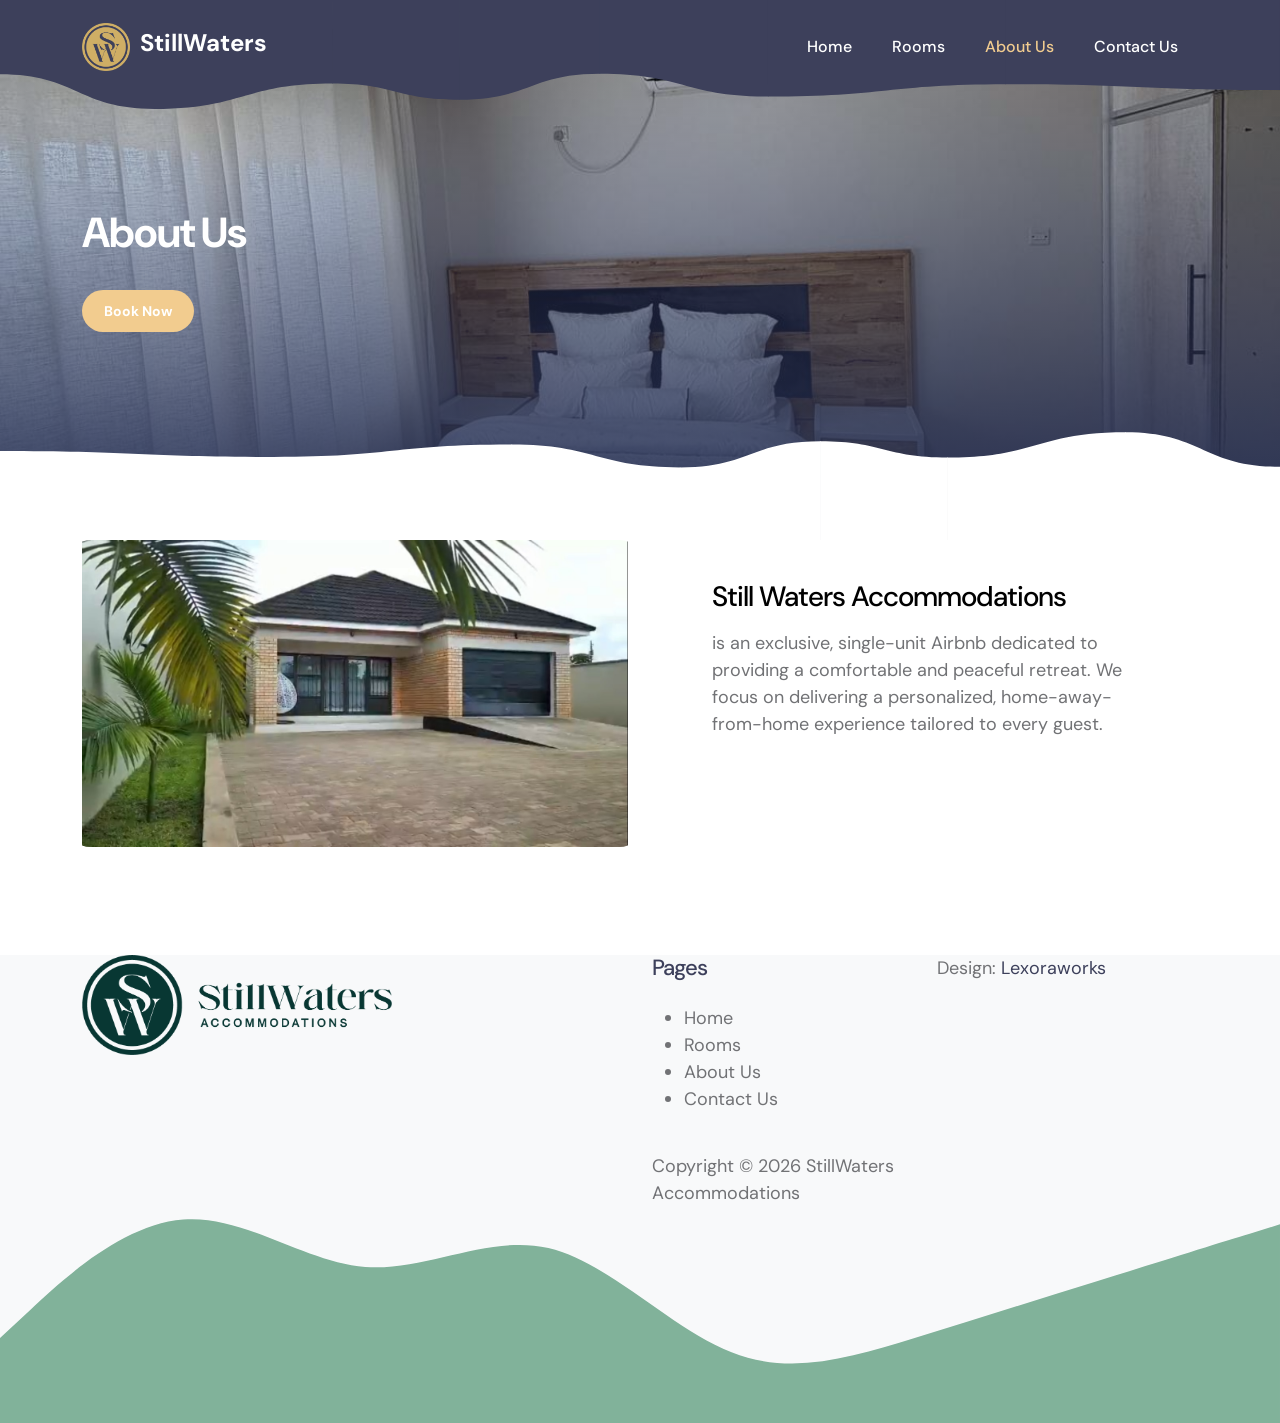
==== commit 567d06f9: "accommodation spelling" ====
--- a/aboutUs.html
+++ b/aboutUs.html
@@ -8,7 +8,7 @@
     <meta name="author" content="" />
 
     <title>About Us</title>
-
+    <link rel="icon" type="image/png" href="/images/logo/Logo Icon copy.png" />
     <!-- CSS FILES -->
     <link rel="preconnect" href="https://fonts.googleapis.com" />
 
@@ -330,7 +330,7 @@
 
                 <p>
                   is an exclusive, single-unit Airbnb dedicated to providing a
-                  comfortable and peaceful retreat. I focus on delivering a
+                  comfortable and peaceful retreat. We focus on delivering a
                   personalized, home-away-from-home experience tailored to every
                   guest.
                 </p>
--- a/css/templatemo-tiya-golf-club.css
+++ b/css/templatemo-tiya-golf-club.css
@@ -1340,3 +1340,11 @@
   transform: translateY(-6px);
   box-shadow: 0 12px 25px rgba(0, 0, 0, 0.1);
 }
+
+.card {
+  transition: 0.3s ease-in-out;
+}
+
+.card:hover {
+  transform: translateY(-5px);
+}
